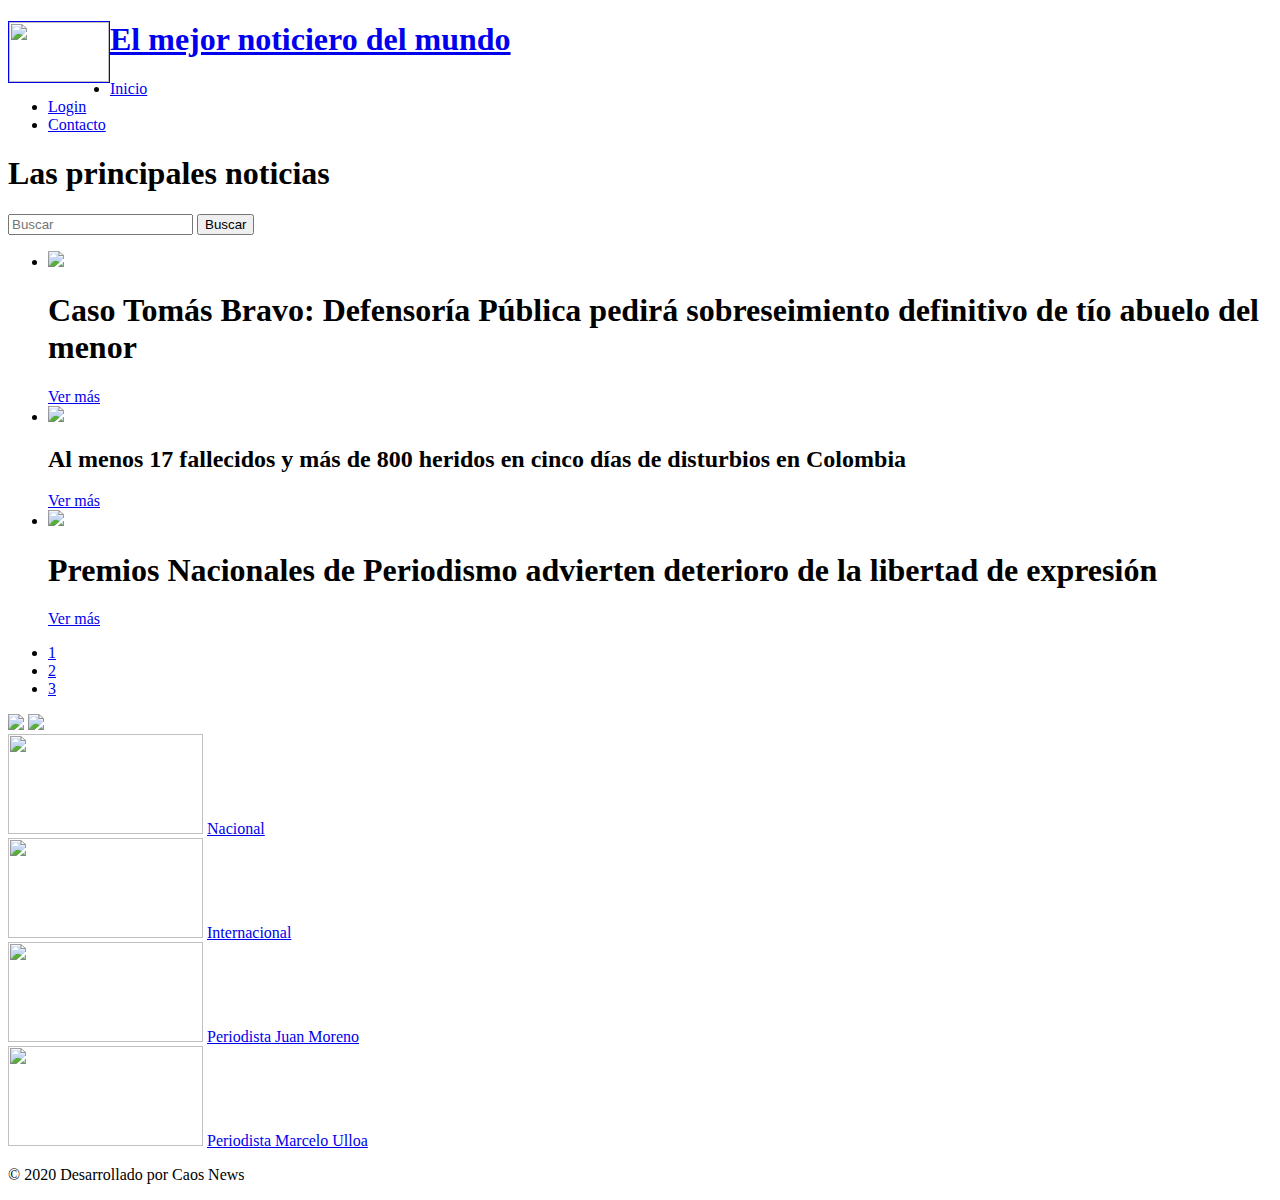
==== index.html @ 28522d40 "Add files via upload" ====
<!DOCTYPE html>
<html lang="es">
<head>
	<meta charset="utf-8">
    <meta http-equiv="X-UA-Compatible" content="IE=edge">
    <meta name="viewport" content="width=device-width, initial-scale=1.0">
	<title>Cabecera fija</title>

        <link rel="stylesheet" href="style.css">
</head>
  
 <script src="https://code.jquery.com/jquery-3.2.1.js"></script>
<script>
var current = 0;
var imagenes = new Array();
 
$(document).ready(function() {
    var numImages = 6;
    if (numImages <= 3) {
        $('.right-arrow').css('display', 'none');
        $('.left-arrow').css('display', 'none');
    }
 
    $('.left-arrow').on('click',function() {
        if (current > 0) {
            current = current - 1;
        } else {
            current = numImages - 3;
        }
 
        $(".carrusel").animate({"left": -($('#product_'+current).position().left)}, 600);
 
        return false;
    });
 
    $('.left-arrow').on('hover', function() {
        $(this).css('opacity','0.5');
    }, function() {
        $(this).css('opacity','1');
    });
 
    $('.right-arrow').on('hover', function() {
        $(this).css('opacity','0.5');
    }, function() {
        $(this).css('opacity','1');
    });
 
    $('.right-arrow').on('click', function() {
        if (numImages > current + 3) {
            current = current+1;
        } else {
            current = 0;
        }
 
        $(".carrusel").animate({"left": -($('#product_'+current).position().left)}, 600);
 
        return false;
    }); 
 });
</script>

<body>
	
	<header id="main-header">
		
		<a id="logo-header" href="#">
            <img src  ="img/logo.png"  style="height: 120 px;" width="100 %" height="60" alt="" border="1" align="left">
			<h1> El mejor noticiero del mundo </h1>
			 
		</a> <!-- / #logo-header -->

		<nav>
			<ul>
			   <li><a href="#">Inicio</a></li>

               
               <li><a href="inicio_sesion.html">Login</a></li>
               <li><a href="contacto.html">Contacto</a></li>
			
		</nav><!-- / nav -->

	</header><!-- / #main-header -->

	
	<section id="main-content">
	

   
		<article>
				<article>
		<header>
			<h1>Las principales noticias</h1>
		</header>
                  
    <div class="contenedor">
       <form class="form-inline my-2 my-lg-0">
          <input class="form-control mr-sm-2" type="search" placeholder="Buscar" aria-label="Busca">
          <button class="btn btn-outline-success my-2 my-sm-0" type="submit" >Buscar</button>
   <ul class="slider">
     <li id="slide1">
     
      <img src="img/1.jpg"/>
       <h1>Caso Tomás Bravo: Defensoría Pública pedirá sobreseimiento definitivo de tío abuelo del menor </h1>
      
      
      <a href="nacionales.html">Ver más</a>
    </li>
   
    <li id="slide2">
      
      <img src="img/2.jpg "/>
      <h2> Al menos 17 fallecidos y más de 800 heridos en cinco días de disturbios en Colombia</h2>
      <a href="internacionales.html">Ver más</a>
    </li>
    <li id="slide3">
      <img src="img/3.jpg "/>
      <h1>Premios Nacionales de Periodismo advierten deterioro de la libertad de expresión</h1>
      
      <a href="marceloulloa.html">Ver más</a>
    </li>
  </ul>
  
  <ul class="menu">
    <li>
      <a href="#slide1">1</a>
    </li>
    <li>
      <a href="#slide2">2</a>
    </li>
     <li>
      <a href="#slide3">3</a>
    </li>
  </ul>
			
			
			
		<div id="carrusel">
    <a href="#" class="left-arrow"><img src="images/left-arrow.png" /></a>
    <a href="#" class="right-arrow"><img src="images/right-arrow.png" /></a>
    <div class="carrusel">
        <div class="product" id="product_0">
          <img src="gallery/nacional.jpg" width="195" height="100" />
              <a href="nacionales.html">Nacional</a>
   
            
        </div>
        <div class="product" id="product_1">
            <img src="gallery/internacional.jpg" width="195" height="100" />
          <a href="internacionales.html">Internacional</a>
            
        </div>
        <div class="product" id="product_2">
            <img src="gallery/juanmoreno.jpg" width="195" height="100" />
              <a href="juanmoreno.html">Periodista Juan Moreno</a>
            
        </div>
        <div class="product" id="product_3">
            <img src="gallery/marceloulloa.jpg" width="195" height="100" />
           <a href="marceloulloa.html">Periodista Marcelo Ulloa</a>
            
        </div>
      
    </div>
</div>
			</div>
			
		</article> <!-- /article -->
	
	</section> <!-- / #main-content -->

	
	
	<footer id="main-footer">
		<p>&copy; 2020 <a>Desarrollado por Caos News</a></p>
	</footer> <!-- / #main-footer -->

	
</body>
</html>
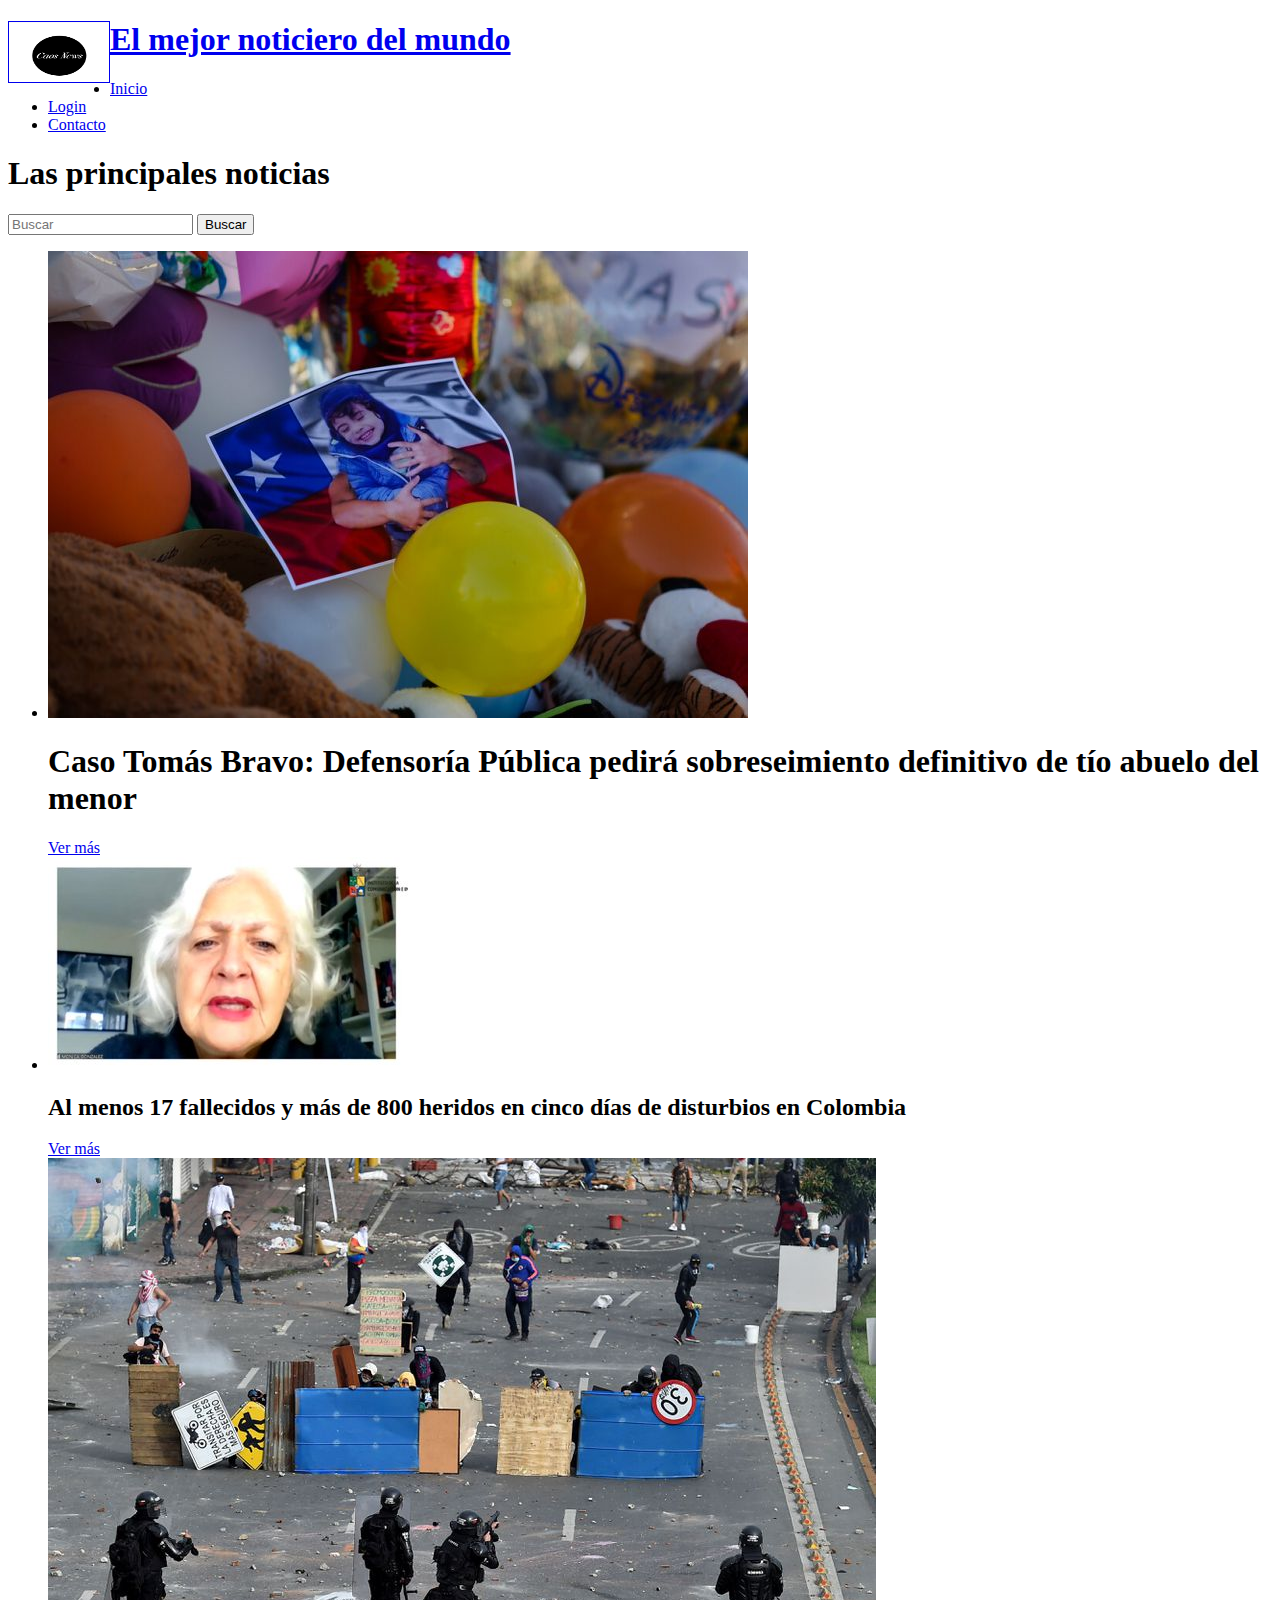
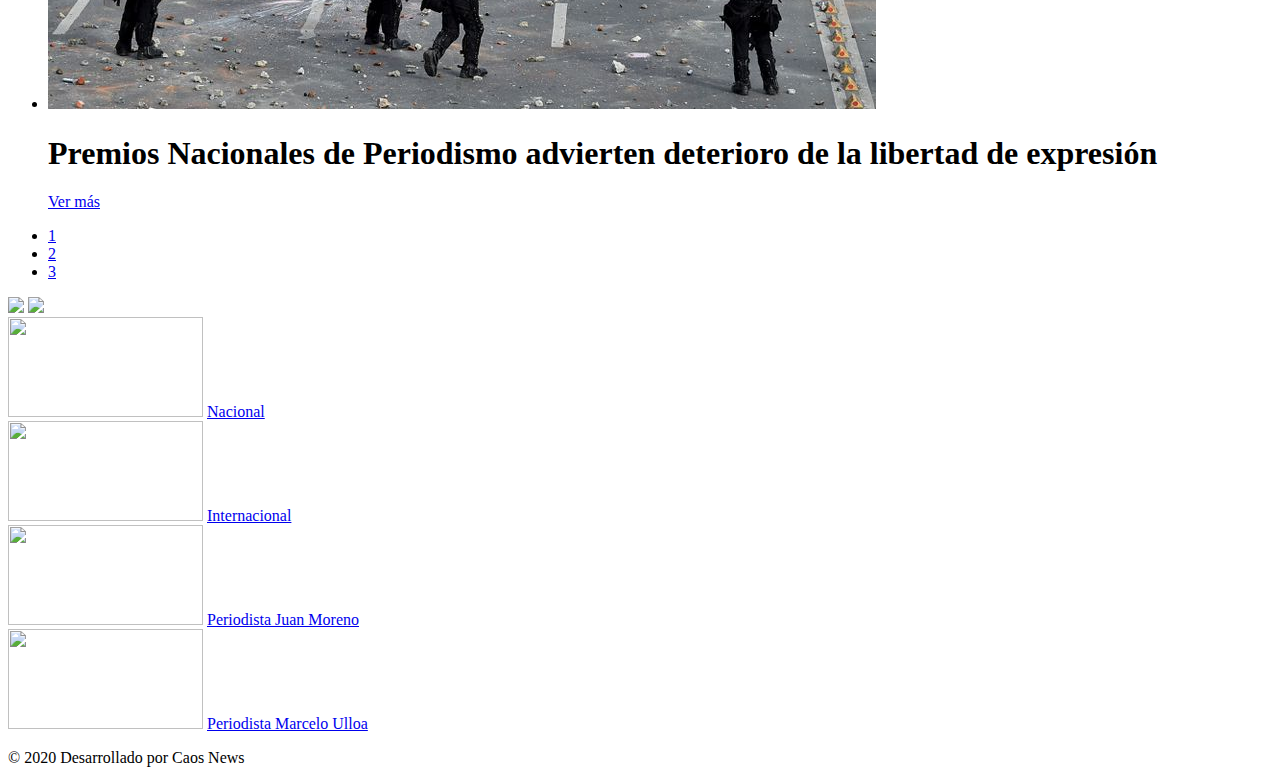
==== commit 84e91094: "Update index.html" ====
--- a/index.html
+++ b/index.html
@@ -6,7 +6,7 @@
     <meta name="viewport" content="width=device-width, initial-scale=1.0">
 	<title>Cabecera fija</title>
 
-        <link rel="stylesheet" href="style.css">
+        <link rel="stylesheet" href="caos_news.css">
 </head>
   
  <script src="https://code.jquery.com/jquery-3.2.1.js"></script>
@@ -176,4 +176,4 @@
 
 	
 </body>
-</html>+</html>
